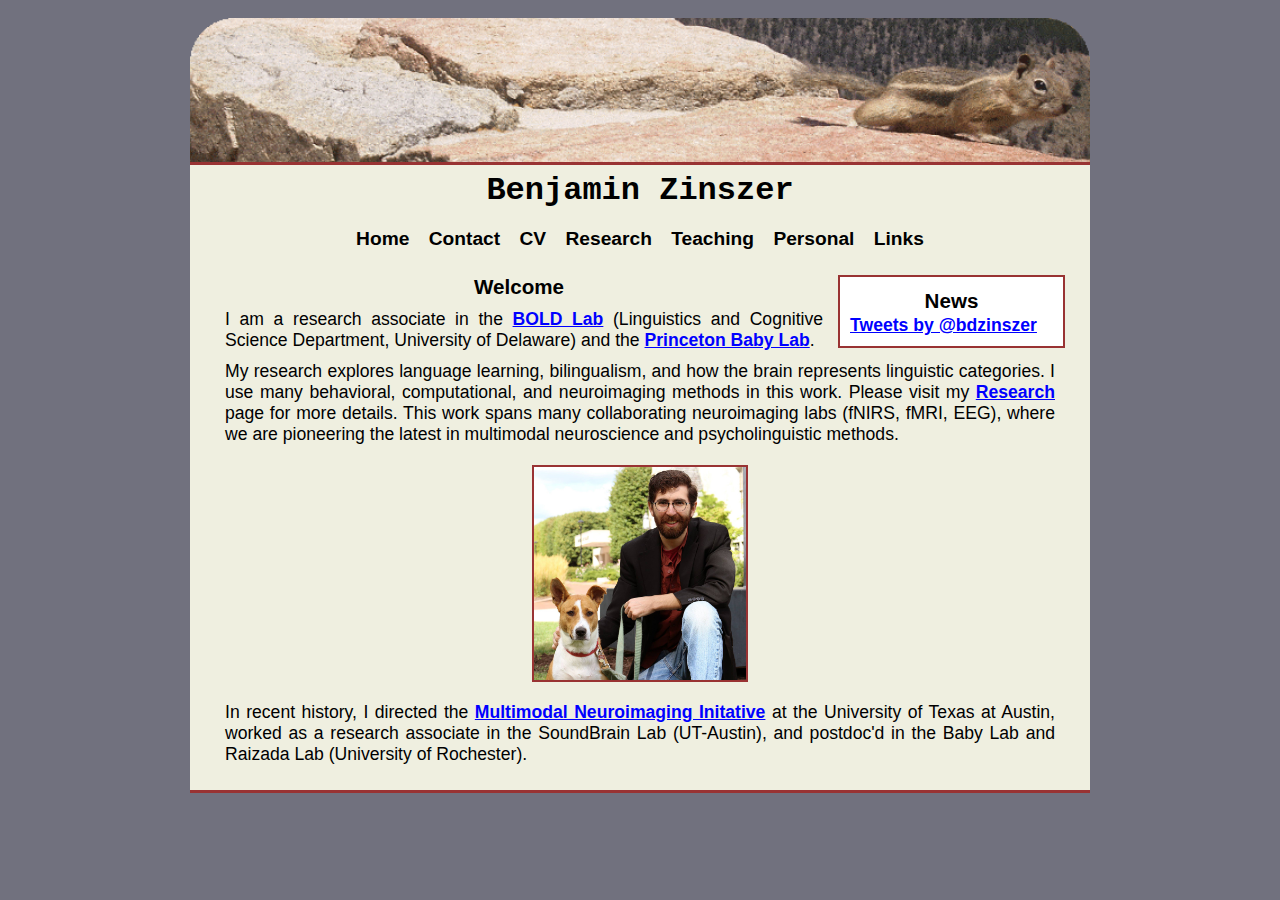
==== index.html @ 3d499489 "nvm go back to right_box" ====
<!DOCTYPE HTML PUBLIC "-//W3C//DTD HTML 4.01 Transitional//EN">
<html>
<head>
<title>Benjamin Zinszer</title>
<meta http-equiv="Content-Type" content="text/html; charset=utf-8"/>
<link rel="stylesheet" type="text/css" href="new2.css"/>

<script>
  (function(i,s,o,g,r,a,m){i['GoogleAnalyticsObject']=r;i[r]=i[r]||function(){
  (i[r].q=i[r].q||[]).push(arguments)},i[r].l=1*new Date();a=s.createElement(o),
  m=s.getElementsByTagName(o)[0];a.async=1;a.src=g;m.parentNode.insertBefore(a,m)
  })(window,document,'script','https://www.google-analytics.com/analytics.js','ga');

  ga('create', 'UA-79721492-1', 'auto');
  ga('send', 'pageview');

</script>

</head>
<body>
<div id="main">


	<div id="header">
	<img src="images/banner_animate_sm.gif" alt="chipmunk running on stone wall" width="100%">
	</div>

	<div id="title_bar">Benjamin Zinszer</div>

	<div id="menu">
	<ul>
	<li><a href='index.html'>Home</a></li>
	<li><a href='contact.html'>Contact</a></li>
	<li><a href='zinszer_cv.html' target='new'>CV</a></li>
	<li><a href='research.html'>Research</a></li>
	<li><a href='teaching.html'>Teaching</a></li>
	<li><a href='personal.html'>Personal</a></li>
	<li><a href='links.html'>Links</a></li>
	</ul>
	</div>
	
	

	
<div id="page_content">

<div id="right_box" style="width:25%;">
<h3>News</h3>
<a class="twitter-timeline" href="https://twitter.com/bdzinszer" data-widget-id="535143621998415875" >Tweets by @bdzinszer</a>
<script>!function(d,s,id){var js,fjs=d.getElementsByTagName(s)[0],p=/^http:/.test(d.location)?'http':'https';if(!d.getElementById(id)){js=d.createElement(s);js.id=id;js.src=p+"://platform.twitter.com/widgets.js";fjs.parentNode.insertBefore(js,fjs);}}(document,"script","twitter-wjs");</script>
</div>

<h3 style="margin-top:0px;">Welcome</h3>
	
<p>I am a research associate in the <a href="https://sites.udel.edu/boldlab/" target="new">BOLD Lab</a> (Linguistics and Cognitive Science Department, University of Delaware) and the <a href="http://babylab.princeton.edu/" target="new">Princeton Baby Lab</a>.</p>
	
<p>My research explores language learning, bilingualism, and how the brain represents linguistic categories. I use many behavioral, computational, and neuroimaging methods in this work. Please visit my <a href='research.html'>Research</a> page for more details. This work spans many collaborating neuroimaging labs (fNIRS, fMRI, EEG), where we are pioneering the latest in multimodal neuroscience and psycholinguistic methods.</p>

<!-- <img src="images/ben_lake_michigan.jpg" alt="Ben standing in the snow." style="display: block;width:25%; margin:auto;"> -->
<img src="images/ben_penny_Sept2016.jpg" alt="Ben and Penny outside the Memorial Art Gallery." style="display: block;width:25%; margin:auto; margin-top:20px; margin-bottom:20px;" onmouseover="this.src='images/ben_baby_photo.jpg'"
onmouseout="this.src='images/ben_penny_Sept2016.jpg'">
	
<p>In recent history, I directed the <a href="http://sites.utexas.edu/multimodal" target="new">Multimodal Neuroimaging Initative</a> at the University of Texas at Austin, worked as a research associate in the SoundBrain Lab (UT-Austin), and postdoc'd in the Baby Lab and Raizada Lab (University of Rochester).</p>

</div>
</div>
</body>
</html>
---- new2.css ----
body
{
background: #71717e;
padding: 10px 0px 30px 0px;
}


h3 {margin-bottom:0px;}
p {text-align:justify; margin: 10px 10px 0px 10px;}

#main {width:90%; max-width:900px; margin:0px auto 0px auto;}

#header
{
margin: 0px auto 0px auto;
border-bottom: 3px solid #993333;
}

#title_bar
{
margin: 0px auto 0px auto;
background: #efefe0;
padding: 7px;
font-family: Courier, monospace;
font-weight: bold;
font-size: 2.0em;
text-align: center;
}


#menu
{
margin: 0px auto 0px auto;
background: #efefe0;
font-size: 1.2em;
font-family: Tahoma, Verdana, sans-serif;
text-align: center;
padding: 7px;
padding-bottom: 15px;
}
#menu a:link {color: #000000; font-weight:bold; text-decoration: none}
#menu a:visited {color:#000000; font-weight:bold; text-decoration: none;}
#menu a:hover {text-decoration: underline;}


#menu ul {margin:0px; padding: 5px;}

#menu ul li {display: inline; padding: 5px 7px 0px 7px;}


#page_content
{
position: relative;
margin: 0px auto 0px auto;
background: #efefe0;
border-left: 0px solid #993333;
border-right: 0px solid #993333;
border-bottom: 3px solid #993333;
border-top: 0px;
padding: 5px 25px 25px 25px;
font-family: Calibri, Arial, sans-serif;
font-size: 1.1em;
overflow:auto;
}
#page_content a:visited {color: black; font-weight:normal; text-decoration: underline;}
#page_content a:link {color: blue; font-weight:bold; text-decoration: underline;}
#page_content a:hover {text-decoration: none;}
#page_content a:active {background: #CCCC99;}

#page_content h3 {text-align: center;}

#page_content img {border: 2px solid #993333; margin:2px;}

#page_content img.right
{
float: right;
margin: 25px;
margin-right: 10px;
}

#page_content img.left
{
float: left;
margin: 25px;
margin-left: 10px;
}

#right_box
{
position:relative;
float:right;
background:#ffffff;
width:25%;
max-width:203px;
margin-left:15px;
padding:10px;
clear:left;
border: 2px solid #993333;
}

#right_box h3 {margin:2px; text-align:center;}
#right_box p {margin:2px; text-align:center; font-size:.9em;}
#right_box img {border:0px;}

#lower_box
{
position:relative;
float:none;
background:#ffffff;
width:90%;
max-width:600px;
padding:10px;
clear:left;
border: 2px solid #993333;
}

#lower_box h3 {margin:2px; text-align:center;}
#lower_box p {margin:2px; text-align:center; font-size:.9em;}
#lower_box img {border:0px;}


#dummy {float:left; clear:both;width:100%;}
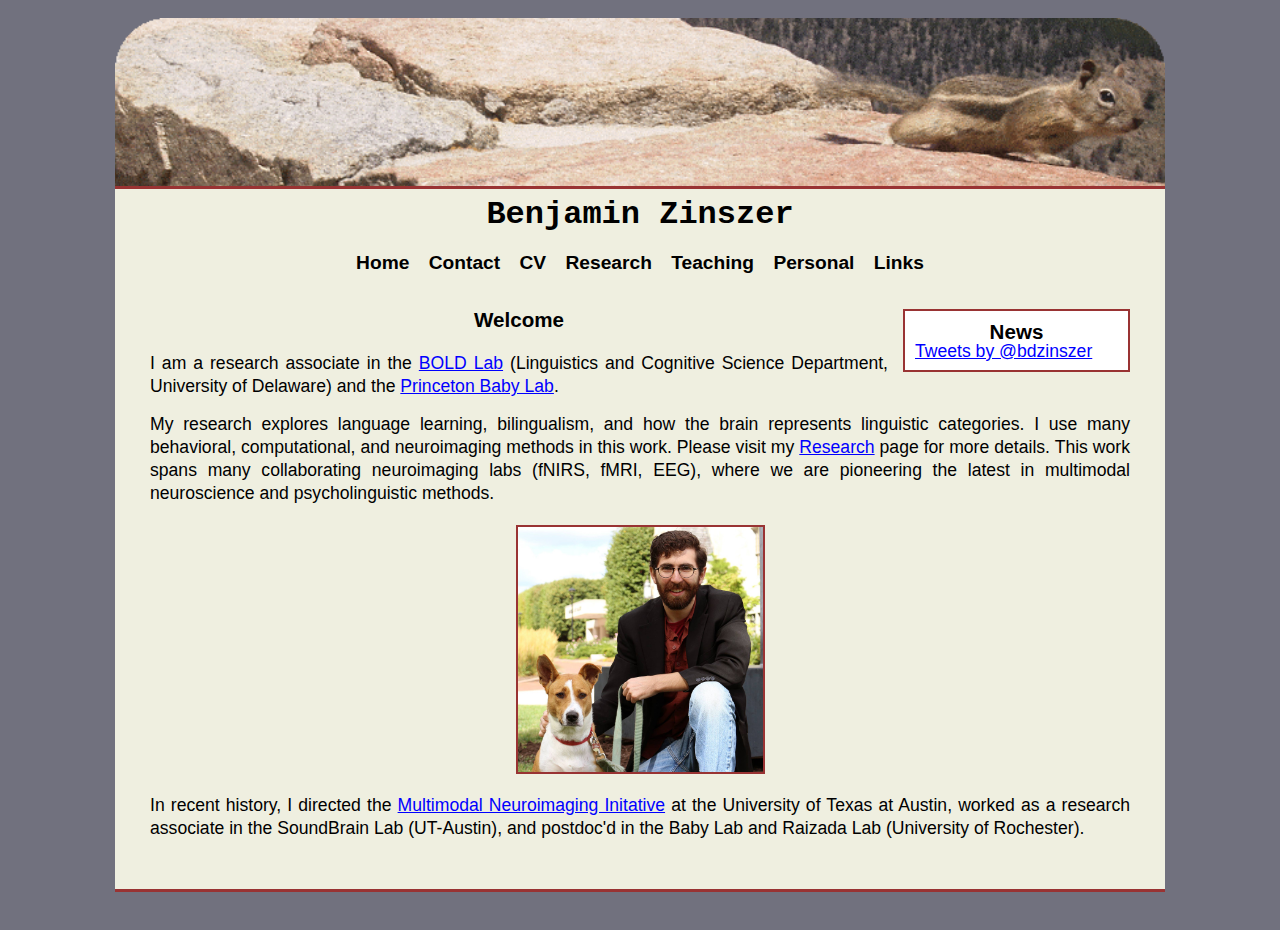
==== commit d8cb55be: "slightly wider twitter feed" ====
--- a/index.html
+++ b/index.html
@@ -45,7 +45,7 @@
 	
 <div id="page_content">
 
-<div id="right_box" style="width:25%;">
+<div id="right_box" style="width:30%;">
 <h3>News</h3>
 <a class="twitter-timeline" href="https://twitter.com/bdzinszer" data-widget-id="535143621998415875" >Tweets by @bdzinszer</a>
 <script>!function(d,s,id){var js,fjs=d.getElementsByTagName(s)[0],p=/^http:/.test(d.location)?'http':'https';if(!d.getElementById(id)){js=d.createElement(s);js.id=id;js.src=p+"://platform.twitter.com/widgets.js";fjs.parentNode.insertBefore(js,fjs);}}(document,"script","twitter-wjs");</script>
--- a/new2.css
+++ b/new2.css
@@ -8,7 +8,7 @@
 h3 {margin-bottom:0px;}
 p {text-align:justify; margin: 10px 10px 0px 10px;}
 
-#main {width:90%; max-width:900px; margin:0px auto 0px auto;}
+#main {width:90%; max-width:1050px; margin:0px auto 0px auto;}
 
 #header
 {
@@ -57,17 +57,19 @@
 border-right: 0px solid #993333;
 border-bottom: 3px solid #993333;
 border-top: 0px;
-padding: 5px 25px 25px 25px;
+padding: 15px 35px 35px 35px;
 font-family: Calibri, Arial, sans-serif;
 font-size: 1.1em;
+line-height: 1.3em;
 overflow:auto;
 }
+#page_content p {margin: 0px 0px 15px;}
 #page_content a:visited {color: black; font-weight:normal; text-decoration: underline;}
-#page_content a:link {color: blue; font-weight:bold; text-decoration: underline;}
+#page_content a:link {color: blue; font-weight:normal; text-decoration: underline;}
 #page_content a:hover {text-decoration: none;}
 #page_content a:active {background: #CCCC99;}
 
-#page_content h3 {text-align: center;}
+#page_content h3 {text-align: center; margin-bottom:1em;}
 
 #page_content img {border: 2px solid #993333; margin:2px;}
 
@@ -96,6 +98,7 @@
 padding:10px;
 clear:left;
 border: 2px solid #993333;
+line-height: 1em;
 }
 
 #right_box h3 {margin:2px; text-align:center;}
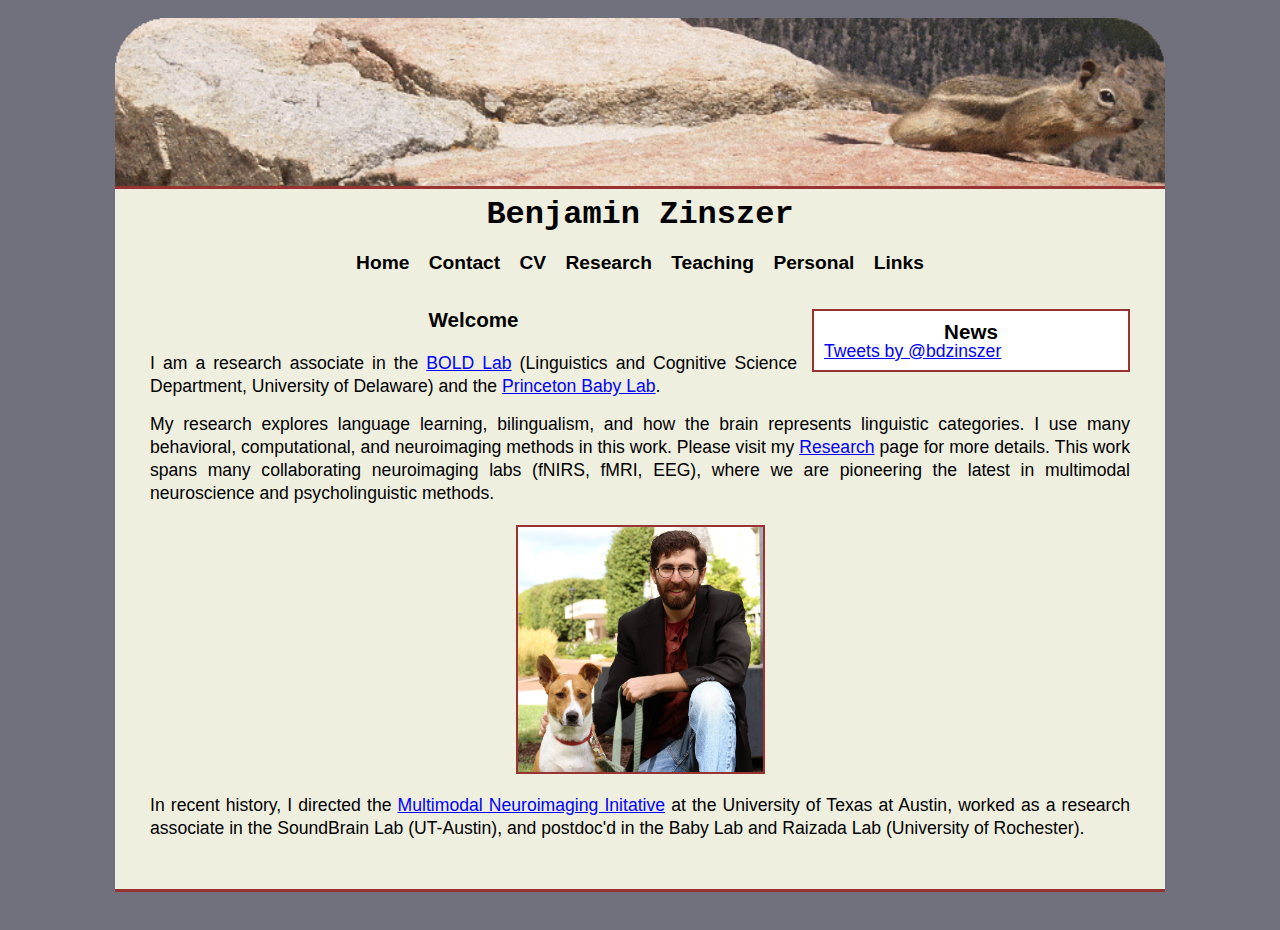
==== commit 789fdd8b: "adjust box max-width" ====
--- a/index.html
+++ b/index.html
@@ -45,7 +45,7 @@
 	
 <div id="page_content">
 
-<div id="right_box" style="width:30%;">
+<div id="right_box" style="width:30%;max-width:300px;">
 <h3>News</h3>
 <a class="twitter-timeline" href="https://twitter.com/bdzinszer" data-widget-id="535143621998415875" >Tweets by @bdzinszer</a>
 <script>!function(d,s,id){var js,fjs=d.getElementsByTagName(s)[0],p=/^http:/.test(d.location)?'http':'https';if(!d.getElementById(id)){js=d.createElement(s);js.id=id;js.src=p+"://platform.twitter.com/widgets.js";fjs.parentNode.insertBefore(js,fjs);}}(document,"script","twitter-wjs");</script>
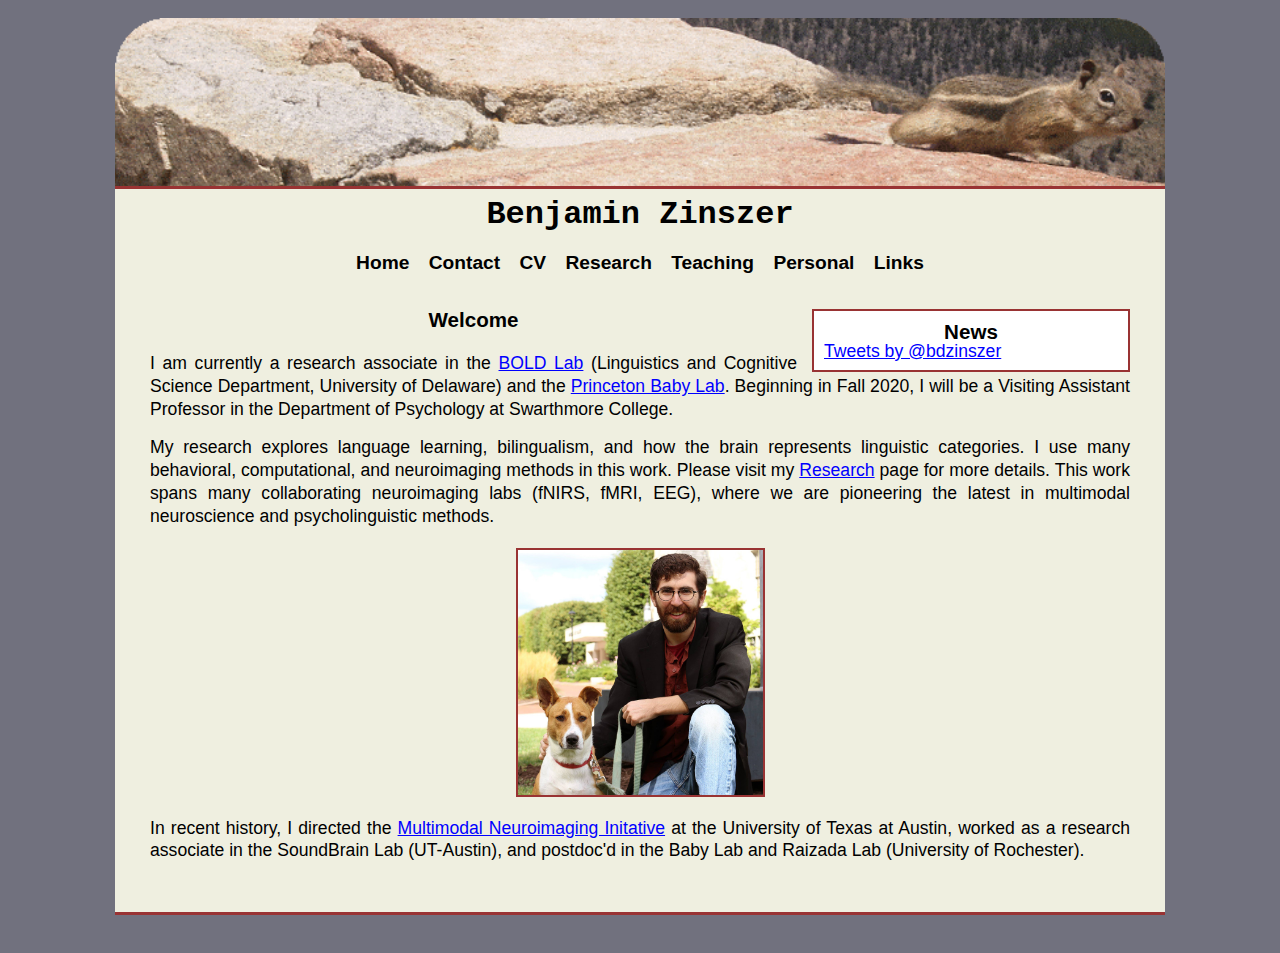
==== commit 1cdf51f0: "added swarthmore" ====
--- a/index.html
+++ b/index.html
@@ -53,7 +53,7 @@
 
 <h3 style="margin-top:0px;">Welcome</h3>
 	
-<p>I am a research associate in the <a href="https://sites.udel.edu/boldlab/" target="new">BOLD Lab</a> (Linguistics and Cognitive Science Department, University of Delaware) and the <a href="http://babylab.princeton.edu/" target="new">Princeton Baby Lab</a>.</p>
+<p>I am currently a research associate in the <a href="https://sites.udel.edu/boldlab/" target="new">BOLD Lab</a> (Linguistics and Cognitive Science Department, University of Delaware) and the <a href="http://babylab.princeton.edu/" target="new">Princeton Baby Lab</a>. Beginning in Fall 2020, I will be a Visiting Assistant Professor in the Department of Psychology at Swarthmore College.</p>
 	
 <p>My research explores language learning, bilingualism, and how the brain represents linguistic categories. I use many behavioral, computational, and neuroimaging methods in this work. Please visit my <a href='research.html'>Research</a> page for more details. This work spans many collaborating neuroimaging labs (fNIRS, fMRI, EEG), where we are pioneering the latest in multimodal neuroscience and psycholinguistic methods.</p>
 
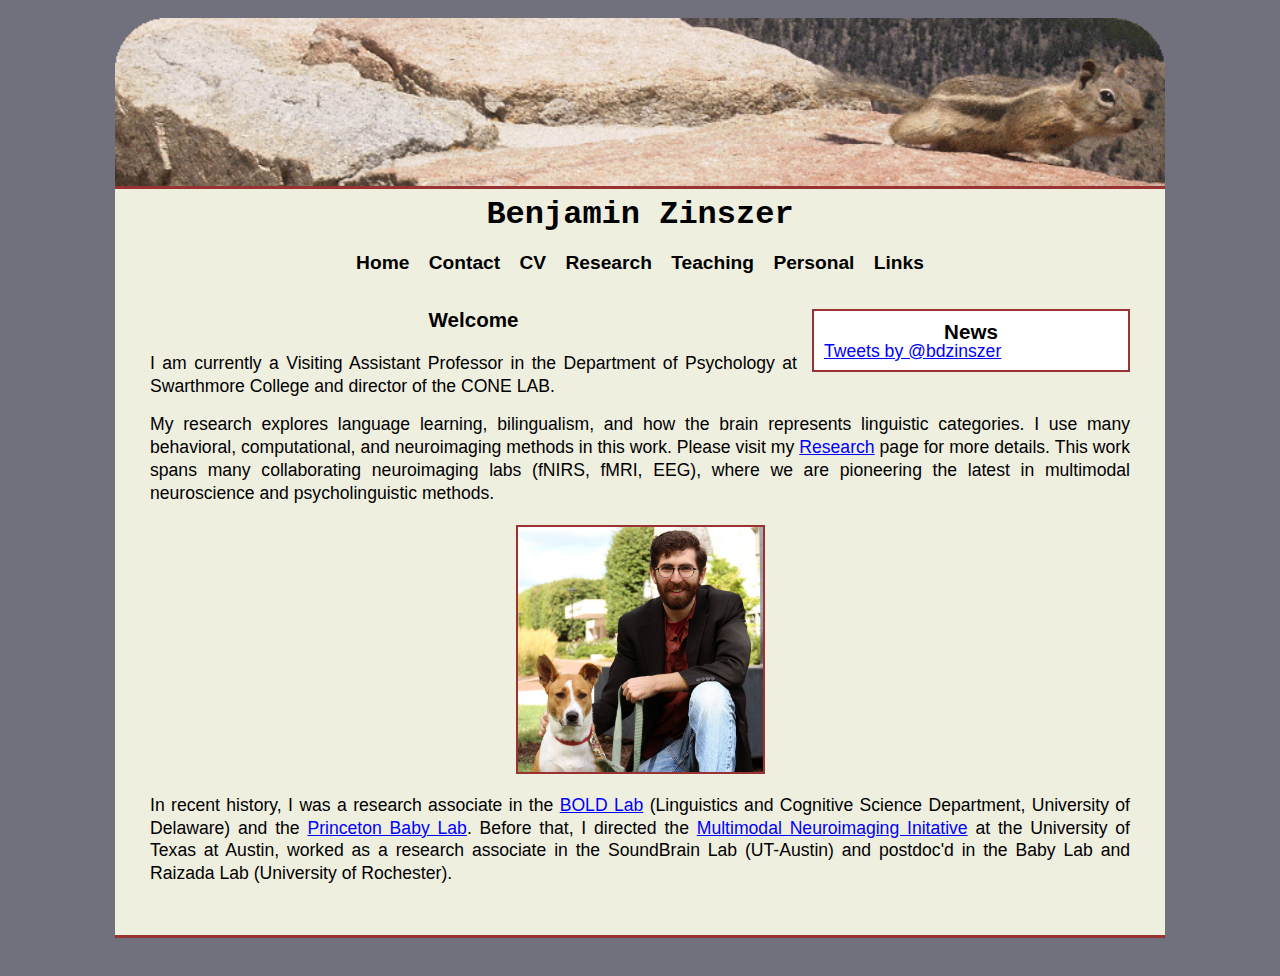
==== commit e9a63681: "made Swat current affiliation" ====
--- a/index.html
+++ b/index.html
@@ -53,7 +53,7 @@
 
 <h3 style="margin-top:0px;">Welcome</h3>
 	
-<p>I am currently a research associate in the <a href="https://sites.udel.edu/boldlab/" target="new">BOLD Lab</a> (Linguistics and Cognitive Science Department, University of Delaware) and the <a href="http://babylab.princeton.edu/" target="new">Princeton Baby Lab</a>. Beginning in Fall 2020, I will be a Visiting Assistant Professor in the Department of Psychology at Swarthmore College.</p>
+<p>I am currently a Visiting Assistant Professor in the Department of Psychology at Swarthmore College and director of the CONE LAB.</p>
 	
 <p>My research explores language learning, bilingualism, and how the brain represents linguistic categories. I use many behavioral, computational, and neuroimaging methods in this work. Please visit my <a href='research.html'>Research</a> page for more details. This work spans many collaborating neuroimaging labs (fNIRS, fMRI, EEG), where we are pioneering the latest in multimodal neuroscience and psycholinguistic methods.</p>
 
@@ -61,7 +61,7 @@
 <img src="images/ben_penny_Sept2016.jpg" alt="Ben and Penny outside the Memorial Art Gallery." style="display: block;width:25%; margin:auto; margin-top:20px; margin-bottom:20px;" onmouseover="this.src='images/ben_baby_photo.jpg'"
 onmouseout="this.src='images/ben_penny_Sept2016.jpg'">
 	
-<p>In recent history, I directed the <a href="http://sites.utexas.edu/multimodal" target="new">Multimodal Neuroimaging Initative</a> at the University of Texas at Austin, worked as a research associate in the SoundBrain Lab (UT-Austin), and postdoc'd in the Baby Lab and Raizada Lab (University of Rochester).</p>
+<p>In recent history, I was a research associate in the <a href="https://sites.udel.edu/boldlab/" target="new">BOLD Lab</a> (Linguistics and Cognitive Science Department, University of Delaware) and the <a href="http://babylab.princeton.edu/" target="new">Princeton Baby Lab</a>. Before that, I directed the <a href="http://sites.utexas.edu/multimodal" target="new">Multimodal Neuroimaging Initative</a> at the University of Texas at Austin, worked as a research associate in the SoundBrain Lab (UT-Austin) and postdoc'd in the Baby Lab and Raizada Lab (University of Rochester).</p>
 
 </div>
 </div>
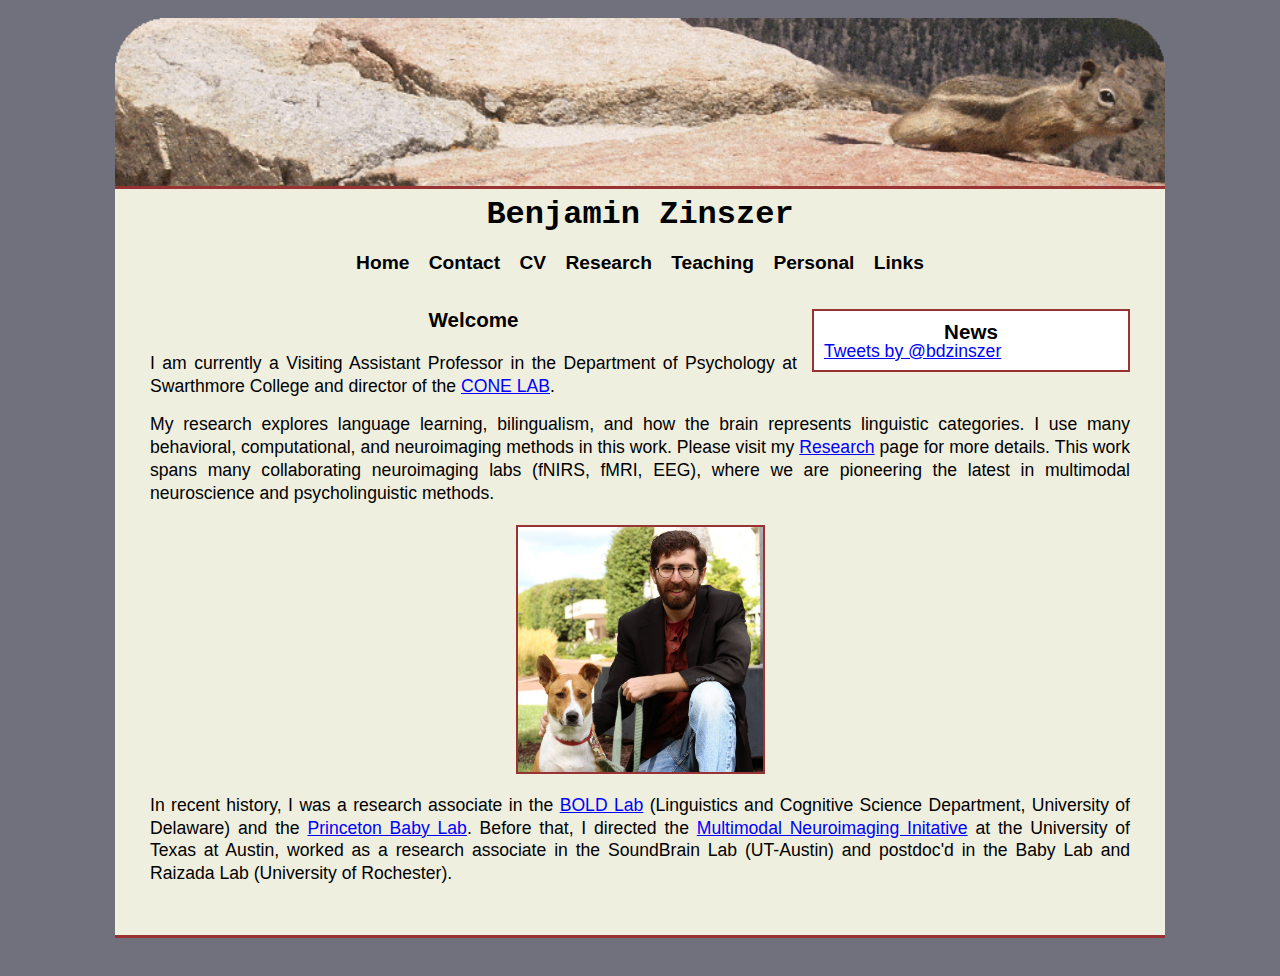
==== commit a503f96a: "add lab link" ====
--- a/index.html
+++ b/index.html
@@ -53,7 +53,7 @@
 
 <h3 style="margin-top:0px;">Welcome</h3>
 	
-<p>I am currently a Visiting Assistant Professor in the Department of Psychology at Swarthmore College and director of the CONE LAB.</p>
+<p>I am currently a Visiting Assistant Professor in the Department of Psychology at Swarthmore College and director of the <a href='https://conelab.net' target='new'>CONE LAB</a>.</p>
 	
 <p>My research explores language learning, bilingualism, and how the brain represents linguistic categories. I use many behavioral, computational, and neuroimaging methods in this work. Please visit my <a href='research.html'>Research</a> page for more details. This work spans many collaborating neuroimaging labs (fNIRS, fMRI, EEG), where we are pioneering the latest in multimodal neuroscience and psycholinguistic methods.</p>
 
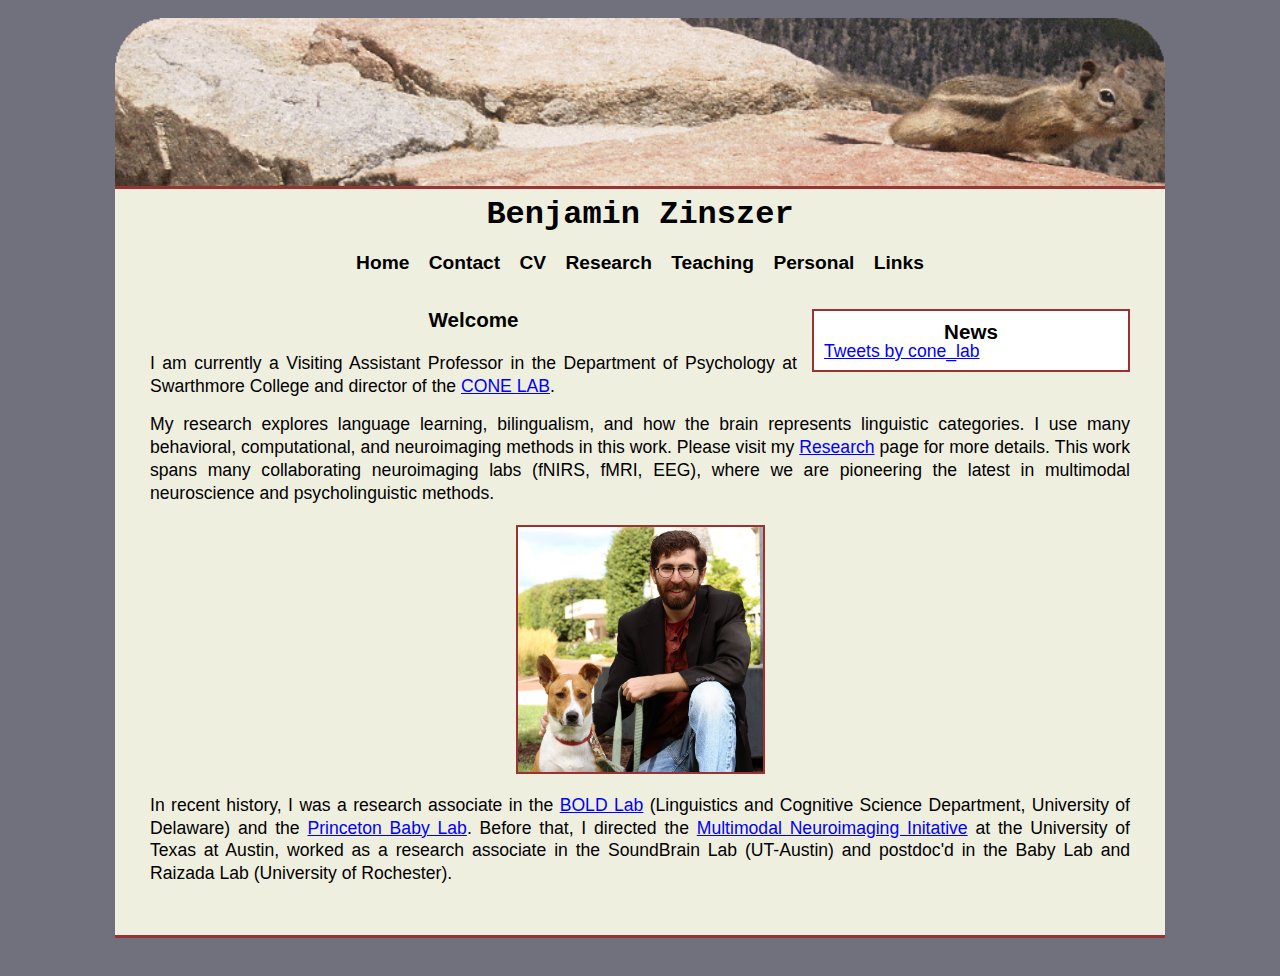
==== commit 4b1f4757: "switch to cone lab twitter" ====
--- a/index.html
+++ b/index.html
@@ -47,8 +47,11 @@
 
 <div id="right_box" style="width:30%;max-width:300px;">
 <h3>News</h3>
-<a class="twitter-timeline" href="https://twitter.com/bdzinszer" data-widget-id="535143621998415875" >Tweets by @bdzinszer</a>
+<!-- <a class="twitter-timeline" href="https://twitter.com/bdzinszer" data-widget-id="535143621998415875" >Tweets by @bdzinszer</a>
 <script>!function(d,s,id){var js,fjs=d.getElementsByTagName(s)[0],p=/^http:/.test(d.location)?'http':'https';if(!d.getElementById(id)){js=d.createElement(s);js.id=id;js.src=p+"://platform.twitter.com/widgets.js";fjs.parentNode.insertBefore(js,fjs);}}(document,"script","twitter-wjs");</script>
+-->
+<a class="twitter-timeline" data-width="300" data-height="600" data-dnt="true" data-theme="light" href="https://twitter.com/cone_lab?ref_src=twsrc%5Etfw">Tweets by cone_lab</a> 
+	<script async src="https://platform.twitter.com/widgets.js" charset="utf-8"></script> 
 </div>
 
 <h3 style="margin-top:0px;">Welcome</h3>
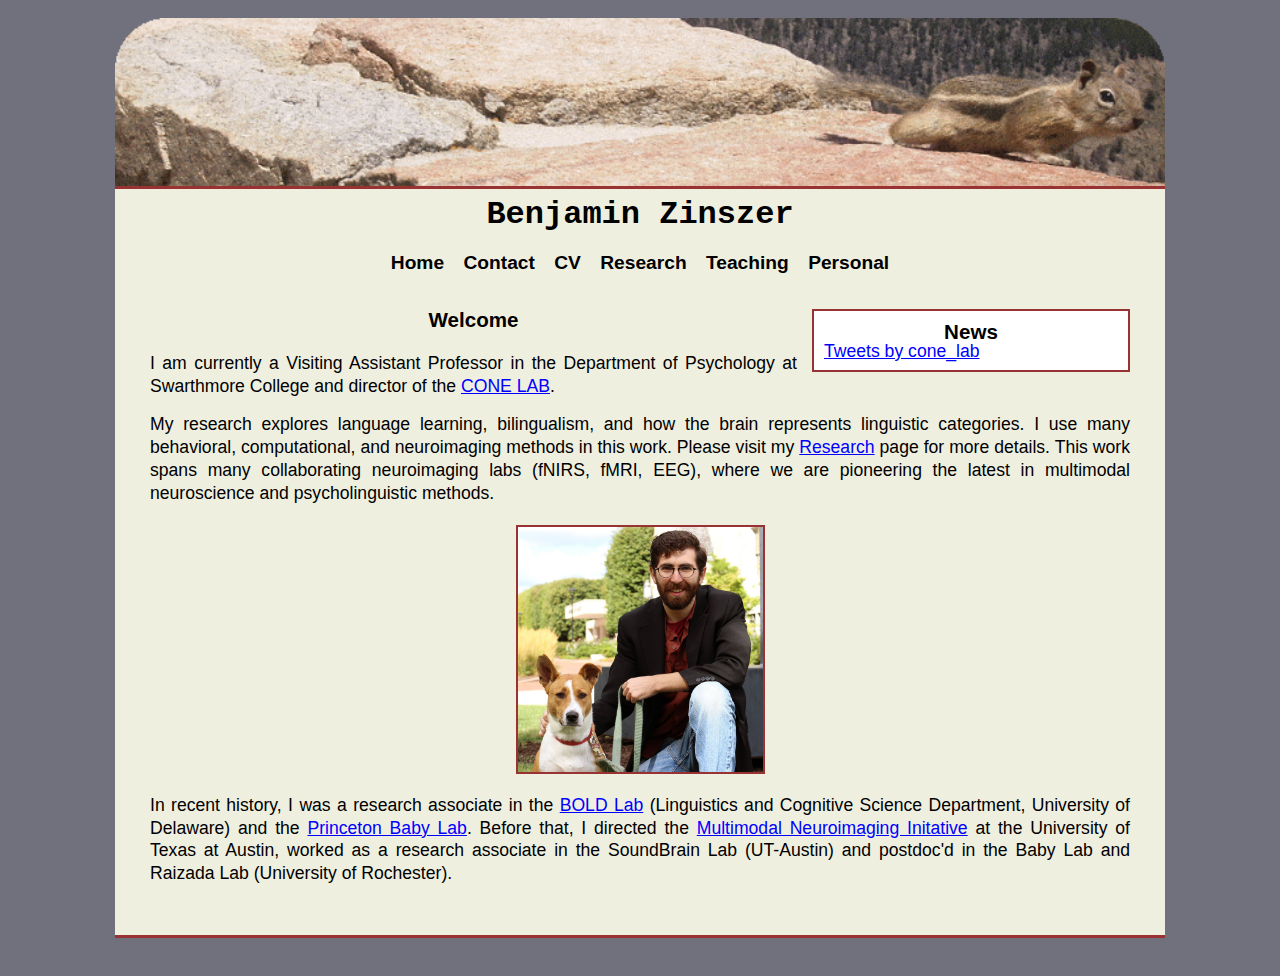
==== commit 6fcb9774: "update menubar" ====
--- a/index.html
+++ b/index.html
@@ -36,7 +36,6 @@
 	<li><a href='research.html'>Research</a></li>
 	<li><a href='teaching.html'>Teaching</a></li>
 	<li><a href='personal.html'>Personal</a></li>
-	<li><a href='links.html'>Links</a></li>
 	</ul>
 	</div>
 	
